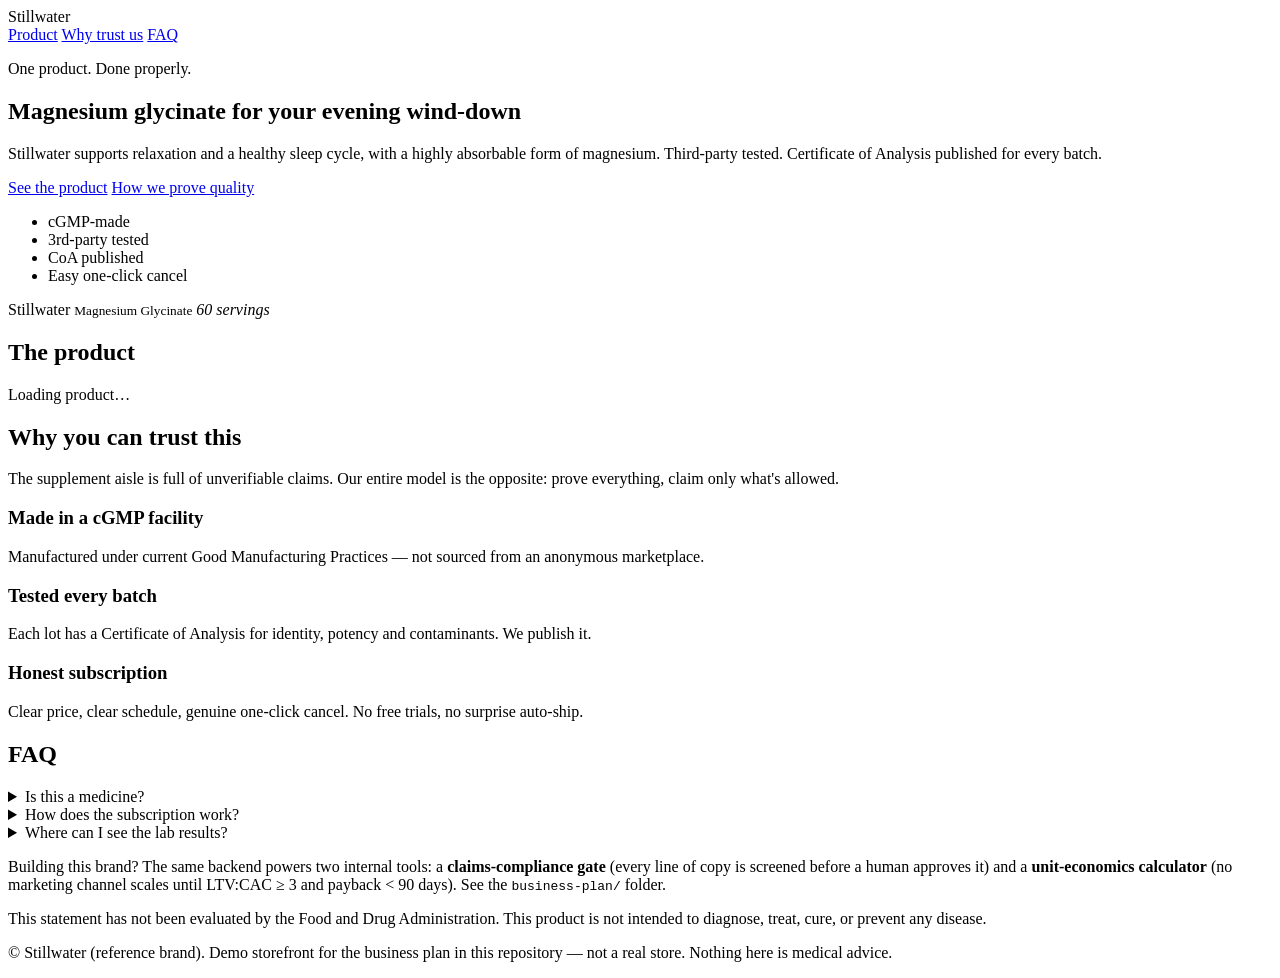
==== business-plan/site/index.html @ 8ba7805b "Add compliance-first supplement brand plan, API, and storefront A complete, realistic business plan " ====
<!DOCTYPE html>
<html lang="en">
<head>
  <meta charset="UTF-8" />
  <meta name="viewport" content="width=device-width, initial-scale=1.0" />
  <title>Stillwater — Magnesium Glycinate for a Healthy Sleep Cycle</title>
  <meta name="description"
        content="Stillwater Magnesium Glycinate supports relaxation and a healthy sleep cycle. Third-party tested, Certificate of Analysis published." />
  <link rel="stylesheet" href="/styles.css" />
</head>
<body>
  <header class="site-header">
    <div class="wrap nav">
      <div class="brand">Stillwater</div>
      <nav>
        <a href="#product">Product</a>
        <a href="#trust">Why trust us</a>
        <a href="#faq">FAQ</a>
      </nav>
    </div>
  </header>

  <main>
    <!-- HERO -->
    <section class="hero">
      <div class="wrap hero-grid">
        <div class="hero-copy">
          <p class="eyebrow">One product. Done properly.</p>
          <h1>Magnesium glycinate for your evening wind-down</h1>
          <!-- Compliant structure/function claim only. No disease claims. -->
          <p class="lede">
            Stillwater supports relaxation and a healthy sleep cycle, with a
            highly absorbable form of magnesium. Third-party tested. Certificate
            of Analysis published for every batch.
          </p>
          <div class="cta-row">
            <a class="btn btn-primary" href="#product">See the product</a>
            <a class="btn btn-ghost" href="#trust">How we prove quality</a>
          </div>
          <ul class="trust-chips">
            <li>cGMP-made</li>
            <li>3rd-party tested</li>
            <li>CoA published</li>
            <li>Easy one-click cancel</li>
          </ul>
        </div>
        <div class="hero-card" aria-hidden="true">
          <div class="bottle">
            <span>Stillwater</span>
            <small>Magnesium Glycinate</small>
            <em>60 servings</em>
          </div>
        </div>
      </div>
    </section>

    <!-- PRODUCT (populated from /api/products) -->
    <section id="product" class="section">
      <div class="wrap">
        <h2>The product</h2>
        <div id="product-root" class="product-root">
          <p class="muted">Loading product…</p>
        </div>
      </div>
    </section>

    <!-- TRUST -->
    <section id="trust" class="section section-alt">
      <div class="wrap">
        <h2>Why you can trust this</h2>
        <p class="muted max">
          The supplement aisle is full of unverifiable claims. Our entire model
          is the opposite: prove everything, claim only what's allowed.
        </p>
        <div class="cards">
          <div class="card">
            <h3>Made in a cGMP facility</h3>
            <p>Manufactured under current Good Manufacturing Practices — not
               sourced from an anonymous marketplace.</p>
          </div>
          <div class="card">
            <h3>Tested every batch</h3>
            <p>Each lot has a Certificate of Analysis for identity, potency and
               contaminants. We publish it.</p>
          </div>
          <div class="card">
            <h3>Honest subscription</h3>
            <p>Clear price, clear schedule, genuine one-click cancel. No free
               trials, no surprise auto-ship.</p>
          </div>
        </div>
      </div>
    </section>

    <!-- FAQ -->
    <section id="faq" class="section">
      <div class="wrap">
        <h2>FAQ</h2>
        <details>
          <summary>Is this a medicine?</summary>
          <p>No. Stillwater is a dietary supplement, not a medicine. It is not
             intended to diagnose, treat, cure, or prevent any disease. Speak to
             your doctor before starting any supplement, especially if you are
             pregnant, nursing, or taking medication.</p>
        </details>
        <details>
          <summary>How does the subscription work?</summary>
          <p>You receive a fresh supply every 30 days at a discount. You can
             cancel any time in one click — no phone calls, no hoops.</p>
        </details>
        <details>
          <summary>Where can I see the lab results?</summary>
          <p>We publish the Certificate of Analysis for each batch. Ask support
             and we'll point you to your batch's results.</p>
        </details>
      </div>
    </section>

    <!-- TOOLS NOTE -->
    <section class="section section-alt">
      <div class="wrap">
        <p class="muted small">
          Building this brand? The same backend powers two internal tools:
          a <strong>claims-compliance gate</strong> (every line of copy is
          screened before a human approves it) and a
          <strong>unit-economics calculator</strong> (no marketing channel
          scales until LTV:CAC ≥ 3 and payback &lt; 90 days). See the
          <code>business-plan/</code> folder.
        </p>
      </div>
    </section>
  </main>

  <footer class="site-footer">
    <div class="wrap">
      <!-- The FDA disclaimer is required wherever structure/function claims
           are made. It is injected from the catalog at runtime too. -->
      <p id="fda-disclaimer" class="disclaimer">
        This statement has not been evaluated by the Food and Drug
        Administration. This product is not intended to diagnose, treat, cure,
        or prevent any disease.
      </p>
      <p class="fineprint">
        © Stillwater (reference brand). Demo storefront for the business plan in
        this repository — not a real store. Nothing here is medical advice.
      </p>
    </div>
  </footer>

  <script src="/app.js"></script>
</body>
</html>
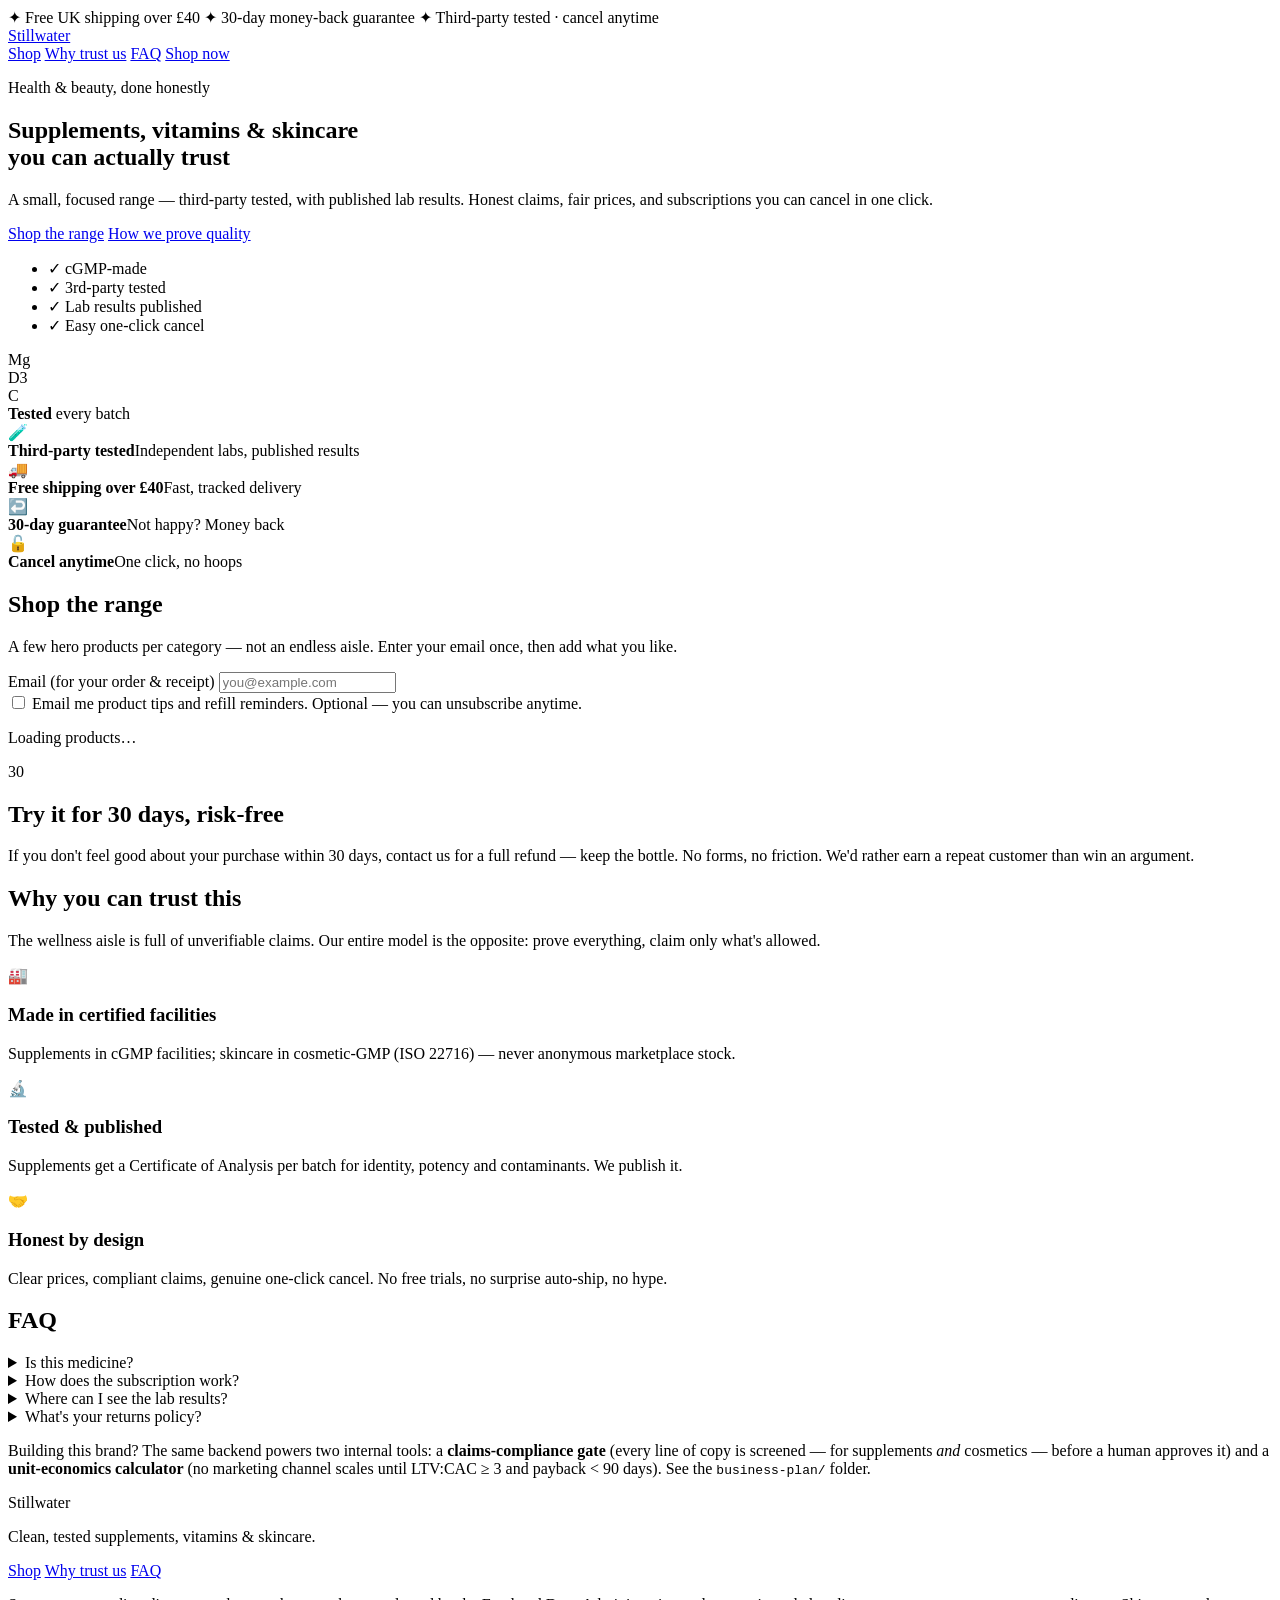
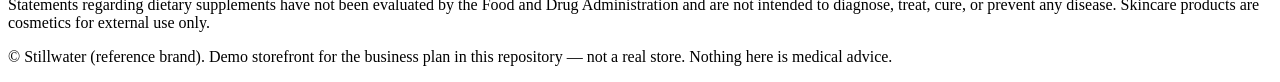
==== commit daa31b38: "Expand to health & beauty: multi-category store + cosmetics compliance + redesign Broaden the brand " ====
--- a/business-plan/site/index.html
+++ b/business-plan/site/index.html
@@ -3,63 +3,124 @@
 <head>
   <meta charset="UTF-8" />
   <meta name="viewport" content="width=device-width, initial-scale=1.0" />
-  <title>Stillwater — Magnesium Glycinate for a Healthy Sleep Cycle</title>
+  <title>Stillwater — Tested Supplements, Vitamins & Skincare</title>
   <meta name="description"
-        content="Stillwater Magnesium Glycinate supports relaxation and a healthy sleep cycle. Third-party tested, Certificate of Analysis published." />
+        content="Stillwater: third-party tested supplements, vitamins and simple effective skincare. Honest claims, published lab results, easy one-click-cancel subscriptions." />
+  <link rel="preconnect" href="https://fonts.googleapis.com" />
+  <link rel="preconnect" href="https://fonts.gstatic.com" crossorigin />
+  <link href="https://fonts.googleapis.com/css2?family=Fraunces:opsz,wght@9..144,500;9..144,600&family=Inter:wght@400;500;600;700&display=swap" rel="stylesheet" />
   <link rel="stylesheet" href="/styles.css" />
 </head>
 <body>
+  <!-- ANNOUNCEMENT BAR (honest policy promises, not fake hype) -->
+  <div class="announce">
+    <div class="wrap announce-row">
+      <span>✦ Free UK shipping over £40</span>
+      <span>✦ 30-day money-back guarantee</span>
+      <span>✦ Third-party tested · cancel anytime</span>
+    </div>
+  </div>
+
   <header class="site-header">
     <div class="wrap nav">
-      <div class="brand">Stillwater</div>
+      <a class="brand" href="#top">Stillwater</a>
       <nav>
-        <a href="#product">Product</a>
+        <a href="#shop">Shop</a>
         <a href="#trust">Why trust us</a>
         <a href="#faq">FAQ</a>
+        <a class="btn btn-primary btn-sm" href="#shop">Shop now</a>
       </nav>
     </div>
   </header>
 
-  <main>
+  <main id="top">
     <!-- HERO -->
     <section class="hero">
+      <div class="hero-bg" aria-hidden="true"></div>
       <div class="wrap hero-grid">
         <div class="hero-copy">
-          <p class="eyebrow">One product. Done properly.</p>
-          <h1>Magnesium glycinate for your evening wind-down</h1>
-          <!-- Compliant structure/function claim only. No disease claims. -->
+          <p class="eyebrow">Health &amp; beauty, done honestly</p>
+          <!-- Compliant claims only: structure/function for supplements,
+               appearance claims for skincare. No disease or drug claims. -->
+          <h1>Supplements, vitamins &amp; skincare<br />you can actually trust</h1>
           <p class="lede">
-            Stillwater supports relaxation and a healthy sleep cycle, with a
-            highly absorbable form of magnesium. Third-party tested. Certificate
-            of Analysis published for every batch.
+            A small, focused range — third-party tested, with published lab
+            results. Honest claims, fair prices, and subscriptions you can
+            cancel in one click.
           </p>
           <div class="cta-row">
-            <a class="btn btn-primary" href="#product">See the product</a>
-            <a class="btn btn-ghost" href="#trust">How we prove quality</a>
+            <a class="btn btn-primary btn-lg" href="#shop">Shop the range</a>
+            <a class="btn btn-ghost btn-lg" href="#trust">How we prove quality</a>
           </div>
           <ul class="trust-chips">
-            <li>cGMP-made</li>
-            <li>3rd-party tested</li>
-            <li>CoA published</li>
-            <li>Easy one-click cancel</li>
+            <li>✓ cGMP-made</li>
+            <li>✓ 3rd-party tested</li>
+            <li>✓ Lab results published</li>
+            <li>✓ Easy one-click cancel</li>
           </ul>
         </div>
-        <div class="hero-card" aria-hidden="true">
-          <div class="bottle">
-            <span>Stillwater</span>
-            <small>Magnesium Glycinate</small>
-            <em>60 servings</em>
-          </div>
-        </div>
-      </div>
-    </section>
-
-    <!-- PRODUCT (populated from /api/products) -->
-    <section id="product" class="section">
+        <div class="hero-visual" aria-hidden="true">
+          <div class="ptile tile-supplements">Mg</div>
+          <div class="ptile tile-vitamins">D3</div>
+          <div class="ptile tile-skincare">C</div>
+          <div class="hero-badge">
+            <strong>Tested</strong>
+            <span>every batch</span>
+          </div>
+        </div>
+      </div>
+    </section>
+
+    <!-- VALUE PROPS STRIP -->
+    <section class="valueprops">
+      <div class="wrap valueprops-row">
+        <div class="vp"><div class="vp-ic">🧪</div><div><strong>Third-party tested</strong><span>Independent labs, published results</span></div></div>
+        <div class="vp"><div class="vp-ic">🚚</div><div><strong>Free shipping over £40</strong><span>Fast, tracked delivery</span></div></div>
+        <div class="vp"><div class="vp-ic">↩️</div><div><strong>30-day guarantee</strong><span>Not happy? Money back</span></div></div>
+        <div class="vp"><div class="vp-ic">🔓</div><div><strong>Cancel anytime</strong><span>One click, no hoops</span></div></div>
+      </div>
+    </section>
+
+    <!-- SHOP (populated from /api/products) -->
+    <section id="shop" class="section">
       <div class="wrap">
-        <h2>The product</h2>
-        <div id="product-root" class="product-root">
-          <p class="muted">Loading product…</p>
+        <div class="section-head">
+          <h2>Shop the range</h2>
+          <p class="muted max">
+            A few hero products per category — not an endless aisle. Enter your
+            email once, then add what you like.
+          </p>
+        </div>
+        <div class="shop-email">
+          <div class="field">
+            <label for="email">Email (for your order &amp; receipt)</label>
+            <input type="email" id="email" placeholder="you@example.com" />
+          </div>
+          <label class="consent">
+            <input type="checkbox" id="consent" />
+            <span>Email me product tips and refill reminders. Optional — you can
+              unsubscribe anytime.</span>
+          </label>
+          <div class="order-result" id="order-result"></div>
+        </div>
+        <div id="category-nav" class="category-nav"></div>
+        <div id="shop-root" class="shop-root">
+          <p class="muted">Loading products…</p>
+        </div>
+      </div>
+    </section>
+
+    <!-- GUARANTEE -->
+    <section class="guarantee">
+      <div class="wrap guarantee-inner">
+        <div class="guarantee-mark">30</div>
+        <div>
+          <h2>Try it for 30 days, risk-free</h2>
+          <p class="muted">
+            If you don't feel good about your purchase within 30 days, contact us
+            for a full refund — keep the bottle. No forms, no friction. We'd
+            rather earn a repeat customer than win an argument.
+          </p>
         </div>
       </div>
     </section>
@@ -67,26 +128,31 @@
     <!-- TRUST -->
     <section id="trust" class="section section-alt">
       <div class="wrap">
-        <h2>Why you can trust this</h2>
-        <p class="muted max">
-          The supplement aisle is full of unverifiable claims. Our entire model
-          is the opposite: prove everything, claim only what's allowed.
-        </p>
+        <div class="section-head">
+          <h2>Why you can trust this</h2>
+          <p class="muted max">
+            The wellness aisle is full of unverifiable claims. Our entire model
+            is the opposite: prove everything, claim only what's allowed.
+          </p>
+        </div>
         <div class="cards">
           <div class="card">
-            <h3>Made in a cGMP facility</h3>
-            <p>Manufactured under current Good Manufacturing Practices — not
-               sourced from an anonymous marketplace.</p>
+            <div class="card-ic">🏭</div>
+            <h3>Made in certified facilities</h3>
+            <p>Supplements in cGMP facilities; skincare in cosmetic-GMP (ISO
+               22716) — never anonymous marketplace stock.</p>
           </div>
           <div class="card">
-            <h3>Tested every batch</h3>
-            <p>Each lot has a Certificate of Analysis for identity, potency and
-               contaminants. We publish it.</p>
+            <div class="card-ic">🔬</div>
+            <h3>Tested &amp; published</h3>
+            <p>Supplements get a Certificate of Analysis per batch for identity,
+               potency and contaminants. We publish it.</p>
           </div>
           <div class="card">
-            <h3>Honest subscription</h3>
-            <p>Clear price, clear schedule, genuine one-click cancel. No free
-               trials, no surprise auto-ship.</p>
+            <div class="card-ic">🤝</div>
+            <h3>Honest by design</h3>
+            <p>Clear prices, compliant claims, genuine one-click cancel. No free
+               trials, no surprise auto-ship, no hype.</p>
           </div>
         </div>
       </div>
@@ -94,24 +160,33 @@
 
     <!-- FAQ -->
     <section id="faq" class="section">
-      <div class="wrap">
-        <h2>FAQ</h2>
-        <details>
-          <summary>Is this a medicine?</summary>
-          <p>No. Stillwater is a dietary supplement, not a medicine. It is not
-             intended to diagnose, treat, cure, or prevent any disease. Speak to
-             your doctor before starting any supplement, especially if you are
-             pregnant, nursing, or taking medication.</p>
+      <div class="wrap narrow">
+        <div class="section-head">
+          <h2>FAQ</h2>
+        </div>
+        <details>
+          <summary>Is this medicine?</summary>
+          <p>No. Our supplements and vitamins are dietary supplements, and our
+             skincare is cosmetic — neither is medicine. They are not intended to
+             diagnose, treat, cure, or prevent any disease. Speak to your doctor
+             before starting any supplement, especially if you are pregnant,
+             nursing, or taking medication.</p>
         </details>
         <details>
           <summary>How does the subscription work?</summary>
-          <p>You receive a fresh supply every 30 days at a discount. You can
-             cancel any time in one click — no phone calls, no hoops.</p>
+          <p>You receive a fresh supply on your chosen schedule at a discount.
+             You can cancel any time in one click — no phone calls, no hoops.</p>
         </details>
         <details>
           <summary>Where can I see the lab results?</summary>
-          <p>We publish the Certificate of Analysis for each batch. Ask support
-             and we'll point you to your batch's results.</p>
+          <p>For supplements and vitamins we publish the Certificate of Analysis
+             for each batch. Ask support and we'll point you to your batch's
+             results.</p>
+        </details>
+        <details>
+          <summary>What's your returns policy?</summary>
+          <p>30-day money-back guarantee. If you're not happy, contact us within
+             30 days for a full refund.</p>
         </details>
       </div>
     </section>
@@ -119,26 +194,38 @@
     <!-- TOOLS NOTE -->
     <section class="section section-alt">
       <div class="wrap">
-        <p class="muted small">
+        <p class="muted small center">
           Building this brand? The same backend powers two internal tools:
           a <strong>claims-compliance gate</strong> (every line of copy is
-          screened before a human approves it) and a
-          <strong>unit-economics calculator</strong> (no marketing channel
-          scales until LTV:CAC ≥ 3 and payback &lt; 90 days). See the
-          <code>business-plan/</code> folder.
+          screened — for supplements <em>and</em> cosmetics — before a human
+          approves it) and a <strong>unit-economics calculator</strong> (no
+          marketing channel scales until LTV:CAC ≥ 3 and payback &lt; 90 days).
+          See the <code>business-plan/</code> folder.
         </p>
       </div>
     </section>
   </main>
 
   <footer class="site-footer">
+    <div class="wrap footer-grid">
+      <div>
+        <div class="brand brand-light">Stillwater</div>
+        <p class="fineprint">Clean, tested supplements, vitamins &amp; skincare.</p>
+      </div>
+      <div class="footer-links">
+        <a href="#shop">Shop</a>
+        <a href="#trust">Why trust us</a>
+        <a href="#faq">FAQ</a>
+      </div>
+    </div>
     <div class="wrap">
-      <!-- The FDA disclaimer is required wherever structure/function claims
-           are made. It is injected from the catalog at runtime too. -->
+      <!-- FDA disclaimer required wherever structure/function claims are made
+           (supplements/vitamins). Skincare carries its own cosmetic notice. -->
       <p id="fda-disclaimer" class="disclaimer">
-        This statement has not been evaluated by the Food and Drug
-        Administration. This product is not intended to diagnose, treat, cure,
-        or prevent any disease.
+        Statements regarding dietary supplements have not been evaluated by the
+        Food and Drug Administration and are not intended to diagnose, treat,
+        cure, or prevent any disease. Skincare products are cosmetics for
+        external use only.
       </p>
       <p class="fineprint">
         © Stillwater (reference brand). Demo storefront for the business plan in
